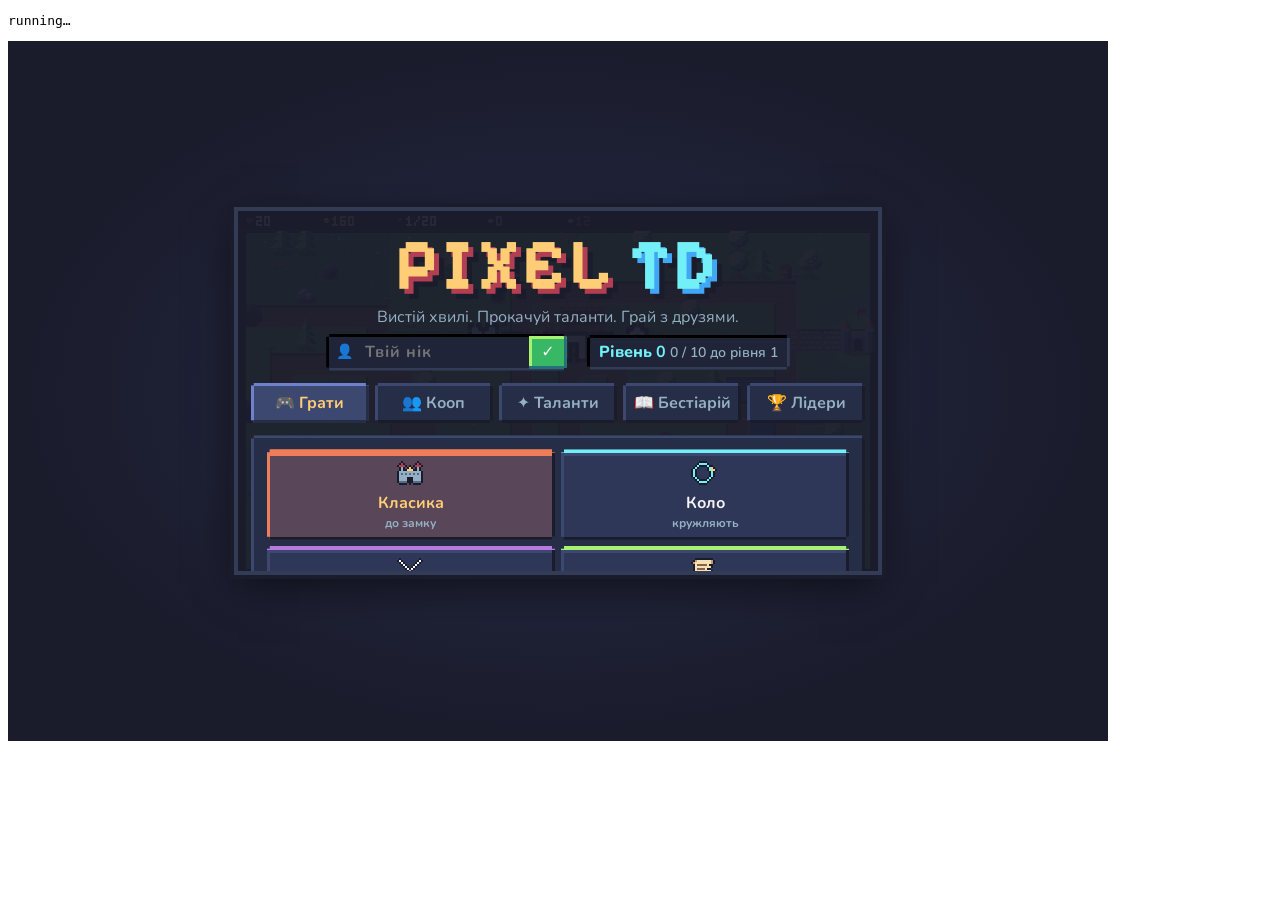
==== tests/client.html @ 10328fd1 "Campaign: the story addresses the player by nickname Lines to/from Тарас are written with {hero} (sa" ====
<!doctype html>
<meta charset="utf-8">
<title>Client smoke tests</title>
<pre id="out">running…</pre>
<iframe id="app" src="../index.html" style="width:1100px;height:700px;border:0"></iframe>
<script type="module">
// 1) pure unit tests of the network message validator and the command table
// 2) boots the real game in an iframe, walks lobby -> run -> menu -> resume and collects uncaught errors
import { validate } from '../src/client/protocol.js';
import { COMMANDS } from '../src/sim/commands.js';
import { createGame, step } from '../src/sim/sim.js';
import { SONGS, songFor } from '../src/audio.js';
import { HERO, hero } from '../src/say.js';
import { CAMPAIGN as CAMP } from '../src/sim/data.js';

const lines = [];
let failed = 0;
const check = (name, ok, extra = '') => { if (!ok) failed++; lines.push(`${ok ? 'PASS' : 'FAIL'} ${name} ${extra}`); };
const wait = (ms) => new Promise((r) => setTimeout(r, ms));

// ---- validator ----
HERO.name = ''; const heroDefault = hero('{hero}, будуй!'); HERO.name = 'Богдан';
check('story: {hero} becomes the nickname (Тарас without one)', heroDefault === 'Тарас, будуй!' && hero('{hero}, будуй!') === 'Богдан, будуй!');
check('story: no campaign line names Тарас directly', !JSON.stringify(CAMP.map((m) => m.story)).includes('Тарас'));
HERO.name = '';
check('music: every campaign mission has its own theme', new Set(CAMP.map((m) => songFor({ mission: m, season: m.season }))).size === CAMP.length && CAMP.every((m) => songFor({ mission: m }) === 'm' + m.id));
check('music: outside the campaign the season picks the theme', songFor({ season: 'winter' }) === 'winter' && songFor({ season: 'spring', mission: null }) === 'spring');
check('music: themes are well-formed', Object.values(SONGS).every((S) => S.bpm > 0 && S.chords.every((c) => c.length === 4) && (!S.drums || S.drums.length === 8)));
check('validate: garbage dropped', validate(null) === null && validate('x') === null && validate({}) === null && validate({ t: 'nope' }) === null);
check('validate: cmd with known type', validate({ t: 'cmd', cmd: { type: 'place', kind: 'arrow', tx: 1, ty: 2 } })?.cmd.type === 'place');
check('validate: cmd with unknown type dropped', validate({ t: 'cmd', cmd: { type: 'hack' } }) === null);
check('validate: cmd prototype keys dropped', validate({ t: 'cmd', cmd: { type: 'constructor' } }) === null && validate({ t: 'cmd', cmd: { type: '__proto__' } }) === null);
check('validate: tick needs cmds array', validate({ t: 'tick' }) === null && validate({ t: 'tick', cmds: [] })?.t === 'tick');
check('validate: hash needs integer tick and h', validate({ t: 'hash', tick: 100, h: 5 })?.h === 5 && validate({ t: 'hash', tick: 'x', h: 5 }) === null && validate({ t: 'hash', tick: 1 }) === null);
check('validate: desync', validate({ t: 'desync', tick: 200 })?.tick === 200 && validate({ t: 'desync' })?.tick === 0);
check('validate: too many cmds dropped', validate({ t: 'tick', cmds: Array.from({ length: 65 }, () => ({})) }) === null);
check('validate: cursor needs finite numbers', validate({ t: 'cursor', x: NaN, y: 1 }) === null && validate({ t: 'cursor', x: 5, y: 6 })?.x === 5);
check('validate: nick truncated', validate({ t: 'hello', nick: 'x'.repeat(100), v: 1 }).nick.length === 16);
check('validate: start needs seed+opts+idx', validate({ t: 'start', seed: 1 }) === null && validate({ t: 'start', seed: 1, opts: {}, idx: 1, v: 38 })?.t === 'start');
check('validate: roster capped', validate({ t: 'roster', list: [1, 2, 3, 4, 5] }) === null);

// ---- command table: every handler exists and bad input is ignored without throwing ----
const s = createGame(7, {});
const bad = [{ type: 'place', kind: 'arrow', tx: 1.5, ty: 2 }, { type: 'place', kind: 'arrow', tx: 'a', ty: null }, { type: 'move', id: 1, tx: NaN, ty: 0 },
  { type: 'meteor', x: NaN, y: 3 }, { type: 'wall', tx: 0.5, ty: 1 }, { type: 'constructor' }, { type: 'toString' }, null, 5, {}];
let threw = false;
try { step(s, bad); } catch (e) { threw = true; lines.push('  ' + e.stack); }
check('commands: malformed input ignored', !threw && s.towers.length === 0 && s.walls.length === 0);
check('commands: registry covers client commands', ['place', 'upgrade', 'evolve', 'sell', 'move', 'aura', 'clear', 'barrel', 'collect', 'nextWave', 'meteor', 'nova', 'wall', 'pick'].every((k) => typeof COMMANDS[k] === 'function'));

// ---- real UI boot ----
const errors = [];
const frame = document.getElementById('app');
frame.contentWindow.addEventListener('error', (e) => errors.push(e.message));
for (let i = 0; i < 100 && !(frame.contentDocument && frame.contentDocument.getElementById('menu') && frame.contentDocument.querySelector('.mode-tile')); i++) await wait(50);
const d = frame.contentDocument;
const q = (sel) => d.querySelector(sel);
const hidden = (id) => d.getElementById(id).classList.contains('hidden');
check('ui: menu shown on boot', !hidden('menu'));
check('ui: 4 mode tiles', d.querySelectorAll('.mode-tile').length === 4);
check('ui: talent tree rendered', d.querySelectorAll('.tv-col').length === 4);
check('ui: build bar + abilities', d.querySelectorAll('.tower-btn').length === 6 && d.querySelectorAll('.ability').length >= 3);
q('.mode-tile.mode-campaign').click();
await wait(100);
check('ui: campaign road', d.querySelectorAll('.camp-node').length === 10);
q('.mode-tile.mode-classic').click();
d.getElementById('playSolo').click();
await wait(400);
check('ui: run starts, menu hidden', hidden('menu'));
d.getElementById('next').click();
await wait(300);
// headless iframes starve requestAnimationFrame, so drive the fixed-step loop by hand
const A = await frame.contentWindow.eval("import('/src/client/app.js')");
const L = await frame.contentWindow.eval("import('/src/client/loop.js')");
const t0 = frame.contentWindow.performance.now();
for (let i = 1; i <= 40; i++) L.simulate(t0 + i * 50);
check('ui: wave started', A.app.state.wave >= 1, 'wave=' + A.app.state.wave + ' tick=' + A.app.state.tick);
d.getElementById('toMenu').click();
await wait(600);
check('ui: back to menu with resume', !hidden('menu') && !hidden('resume'), 'menu hidden=' + hidden('menu') + ' resume hidden=' + hidden('resume') + ' running=' + A.app.running);
d.getElementById('resume').click();
await wait(600);
check('ui: resume hides menu', hidden('menu'));
// run summary: the loop counts events; a boss kill ends up in the bestiary at the end of the run
const S = await frame.contentWindow.eval("import('/src/client/summary.js')");
check('summary: counts the running game', S.summary.kills === A.app.state.kills, `summary=${S.summary.kills} state=${A.app.state.kills}`);
S.collect([{ type: 'bossSpawn', bk: 'kvak' }, { type: 'death', kind: 'boss', bk: 'kvak', by: 'arrow', p: 0 }]);
check('summary: boss + kill by family', S.summary.bossesKilled.includes('kvak') && S.summary.byFamily.arrow >= 1);
d.getElementById('toMenu').click();
await wait(300);
d.querySelector('.menu-tabs [data-tab="bestiary"]').click();
await wait(100);
check('ui: bestiary shows every boss', d.querySelectorAll('.bst-card').length === Object.keys((await frame.contentWindow.eval("import('/src/sim/data.js')")).BOSSES).length, 'cards=' + d.querySelectorAll('.bst-card').length);
check('ui: no uncaught errors', errors.length === 0, errors.join(' | '));

lines.push('');
lines.push(failed ? `${failed} FAILED` : 'ALL PASSED');
document.getElementById('out').textContent = lines.join('\n');
</script>
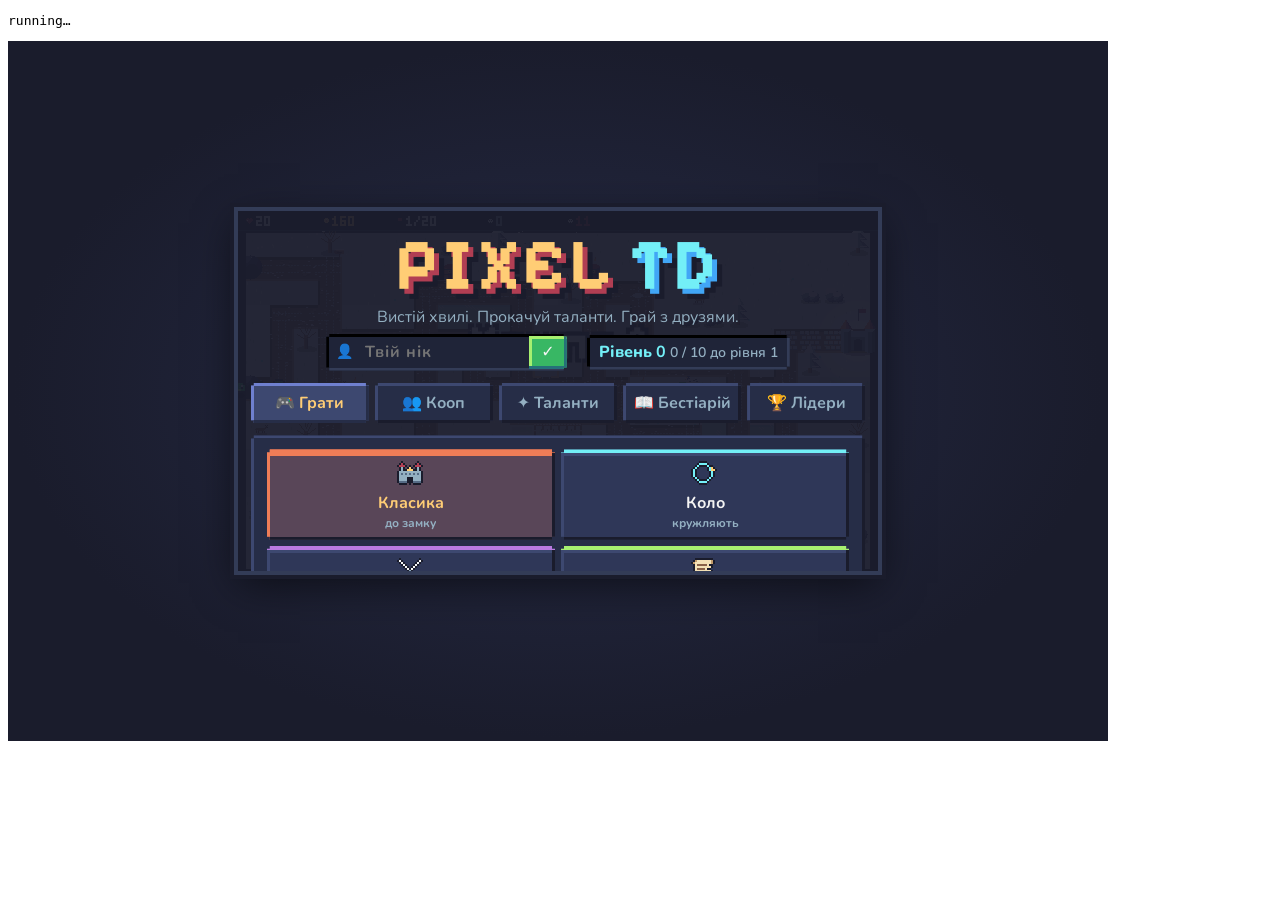
==== commit 71c79bfa: "Unique soft 8-bit shot sounds for every tower and evolution 15 layered voices (bow twang, sniper cra" ====
--- a/tests/client.html
+++ b/tests/client.html
@@ -9,7 +9,8 @@
 import { validate } from '../src/client/protocol.js';
 import { COMMANDS } from '../src/sim/commands.js';
 import { createGame, step } from '../src/sim/sim.js';
-import { SONGS, songFor } from '../src/audio.js';
+import { SONGS, songFor, SHOTS, Sfx } from '../src/audio.js';
+import { TOWERS as TW } from '../src/sim/data.js';
 import { HERO, hero } from '../src/say.js';
 import { CAMPAIGN as CAMP } from '../src/sim/data.js';
 
@@ -23,6 +24,8 @@
 check('story: {hero} becomes the nickname (Тарас without one)', heroDefault === 'Тарас, будуй!' && hero('{hero}, будуй!') === 'Богдан, будуй!');
 check('story: no campaign line names Тарас directly', !JSON.stringify(CAMP.map((m) => m.story)).includes('Тарас'));
 HERO.name = '';
+check('sfx: every shooting tower has its own shot sound', Object.keys(TW).filter((k) => !TW[k].support).every((k) => SHOTS[k]) && new Set(Object.values(SHOTS).map((v) => JSON.stringify(v))).size === Object.keys(SHOTS).length);
+{ const fx = new Sfx(); let err = ''; try { fx.ctx = new OfflineAudioContext(1, 44100, 44100); fx.noiseBuf = fx.ctx.createBuffer(1, 4410, 44100); for (const k of Object.keys(SHOTS)) fx.shot(k); } catch (e) { err = e.message; } check('sfx: every shot synthesises without errors', !err, err); }
 check('music: every campaign mission has its own theme', new Set(CAMP.map((m) => songFor({ mission: m, season: m.season }))).size === CAMP.length && CAMP.every((m) => songFor({ mission: m }) === 'm' + m.id));
 check('music: outside the campaign the season picks the theme', songFor({ season: 'winter' }) === 'winter' && songFor({ season: 'spring', mission: null }) === 'spring');
 check('music: themes are well-formed', Object.values(SONGS).every((S) => S.bpm > 0 && S.chords.every((c) => c.length === 4) && (!S.drums || S.drums.length === 8)));
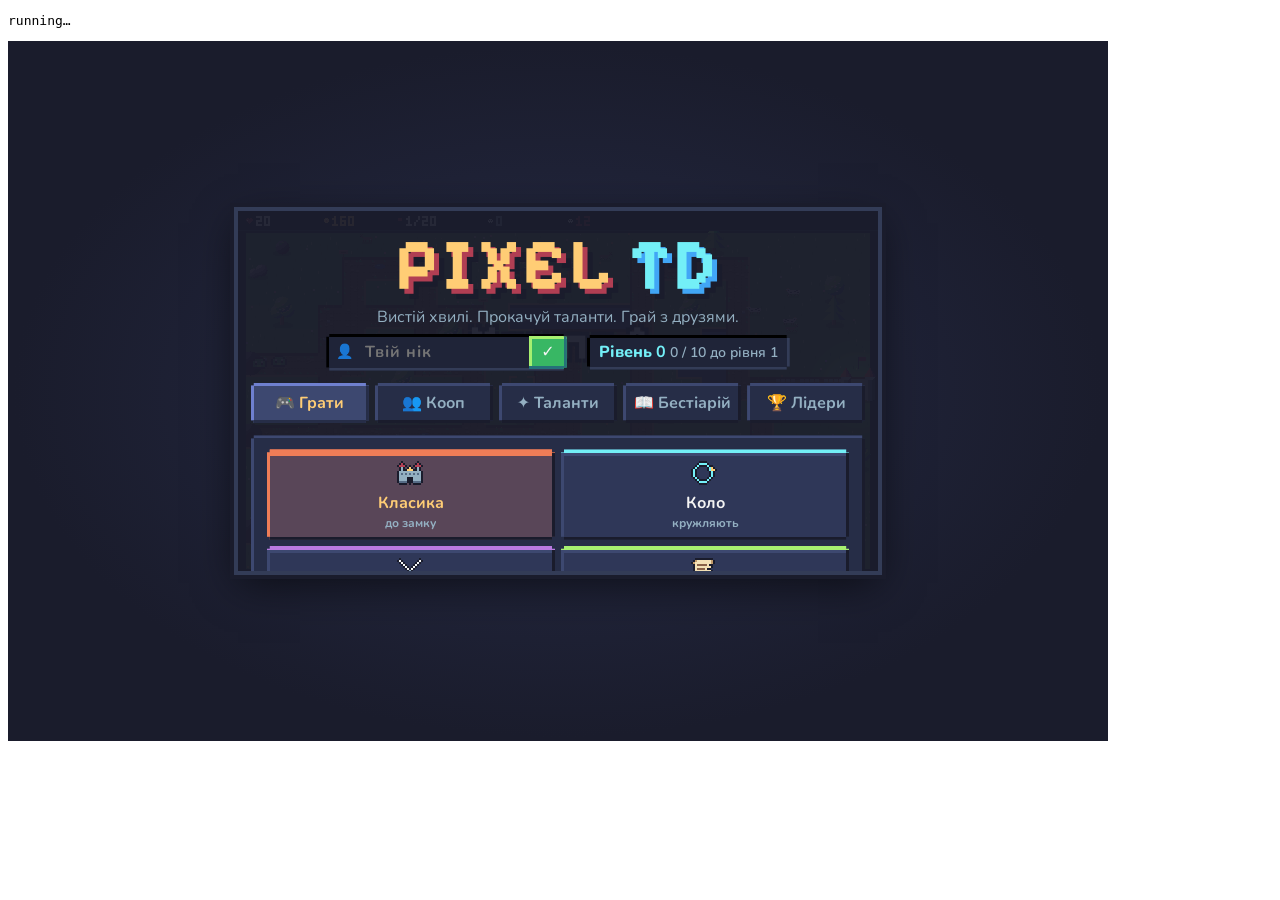
==== commit 12ff271e: "Spore tower: Грибниця with Чумна хмара and Споровий вибух evolutions - Poison stacks (ignore armour)" ====
--- a/tests/client.html
+++ b/tests/client.html
@@ -62,7 +62,7 @@
 check('ui: menu shown on boot', !hidden('menu'));
 check('ui: 4 mode tiles', d.querySelectorAll('.mode-tile').length === 4);
 check('ui: talent tree rendered', d.querySelectorAll('.tv-col').length === 4);
-check('ui: build bar + abilities', d.querySelectorAll('.tower-btn').length === 6 && d.querySelectorAll('.ability').length >= 3);
+check('ui: build bar + abilities', d.querySelectorAll('.tower-btn').length === 7 &&d.querySelectorAll('.ability').length >= 3);
 q('.mode-tile.mode-campaign').click();
 await wait(100);
 check('ui: campaign road', d.querySelectorAll('.camp-node').length === 10);
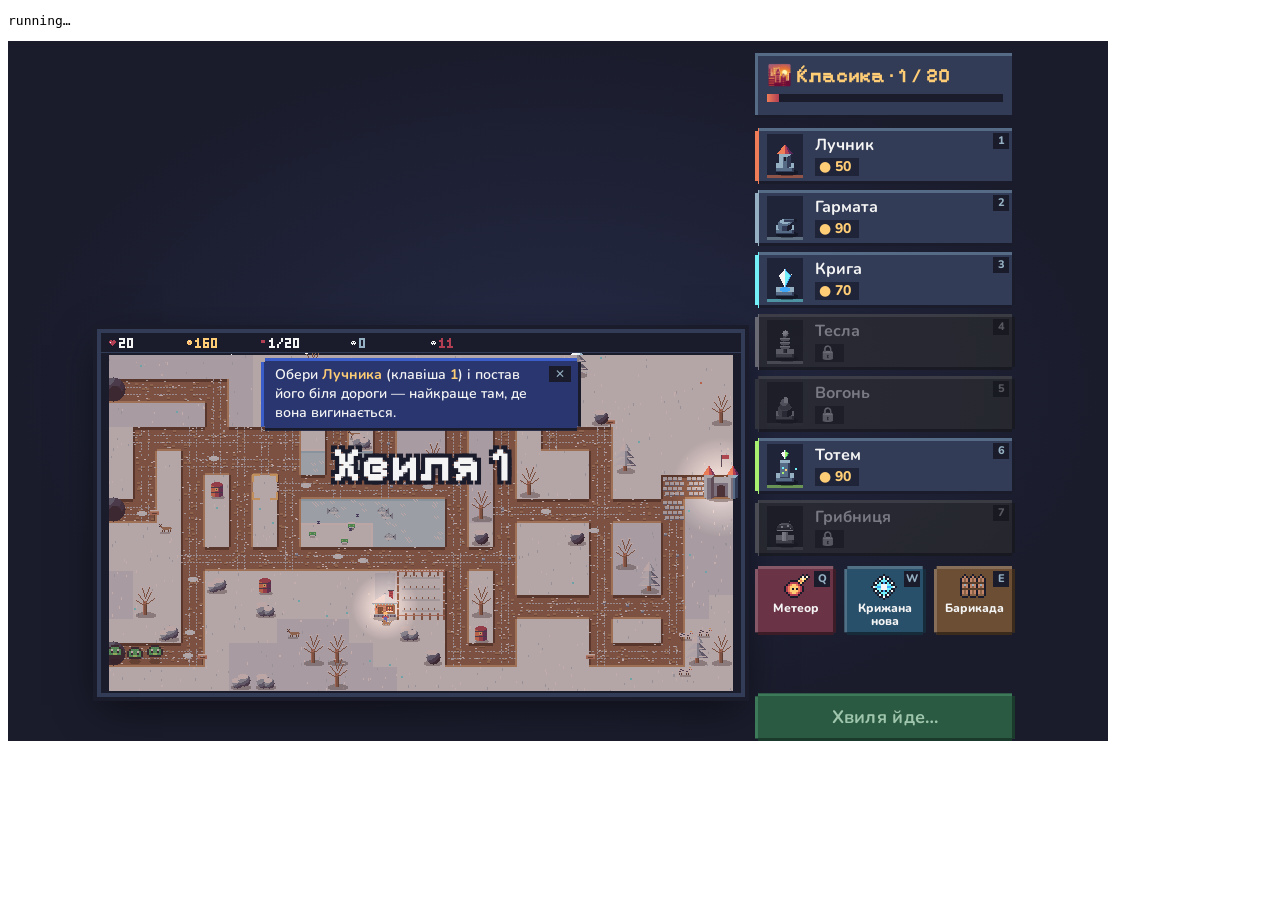
==== commit ea3d4f5a: "Fix: tower popup hung over the end screen and the next level The popup only refreshes during a run, " ====
--- a/tests/client.html
+++ b/tests/client.html
@@ -84,6 +84,25 @@
 d.getElementById('resume').click();
 await wait(600);
 check('ui: resume hides menu', hidden('menu'));
+// tower popup must not hang over the end screen / the next level
+{
+  const s = A.app.state, P = await frame.contentWindow.eval("import('/src/client/ui/popup.js')"), SS = await frame.contentWindow.eval("import('/src/client/session.js')");
+  s.players[0].gold = 999;
+  let spot = null;
+  for (let ty = 0; ty < 14 && !spot; ty++) for (let tx = 0; tx < 26 && !spot; tx++) if (!s.map.tiles.has(tx + ',' + ty) && !s.obstacles.some((o) => o.tx === tx && o.ty === ty) && (await frame.contentWindow.eval("import('/src/sim/sim.js')")).canPlace(s, tx, ty)) spot = [tx, ty];
+  SS.send({ type: 'place', kind: 'arrow', tx: spot[0], ty: spot[1] });
+  L.simulate(t0 + 41 * 50 + 1000);
+  A.ui.selected = 't' + s.towers[s.towers.length - 1].id;
+  P.updatePop();
+  const shown = !d.getElementById('pop').classList.contains('hidden');
+  A.bus.emit('run:end', { won: false, earned: 0, record: false, level: 1, levelUp: false });
+  check('ui: tower popup closes when the run ends', shown && d.getElementById('pop').classList.contains('hidden') && !A.ui.selected, `shown=${shown}`);
+  A.ui.selected = 't' + s.towers[s.towers.length - 1].id; P.updatePop();
+  A.bus.emit('run:start');
+  P.updatePop();
+  check('ui: and when the next level starts', d.getElementById('pop').classList.contains('hidden'));
+  d.getElementById('modal').classList.add('hidden');
+}
 // run summary: the loop counts events; a boss kill ends up in the bestiary at the end of the run
 const S = await frame.contentWindow.eval("import('/src/client/summary.js')");
 check('summary: counts the running game', S.summary.kills === A.app.state.kills, `summary=${S.summary.kills} state=${A.app.state.kills}`);
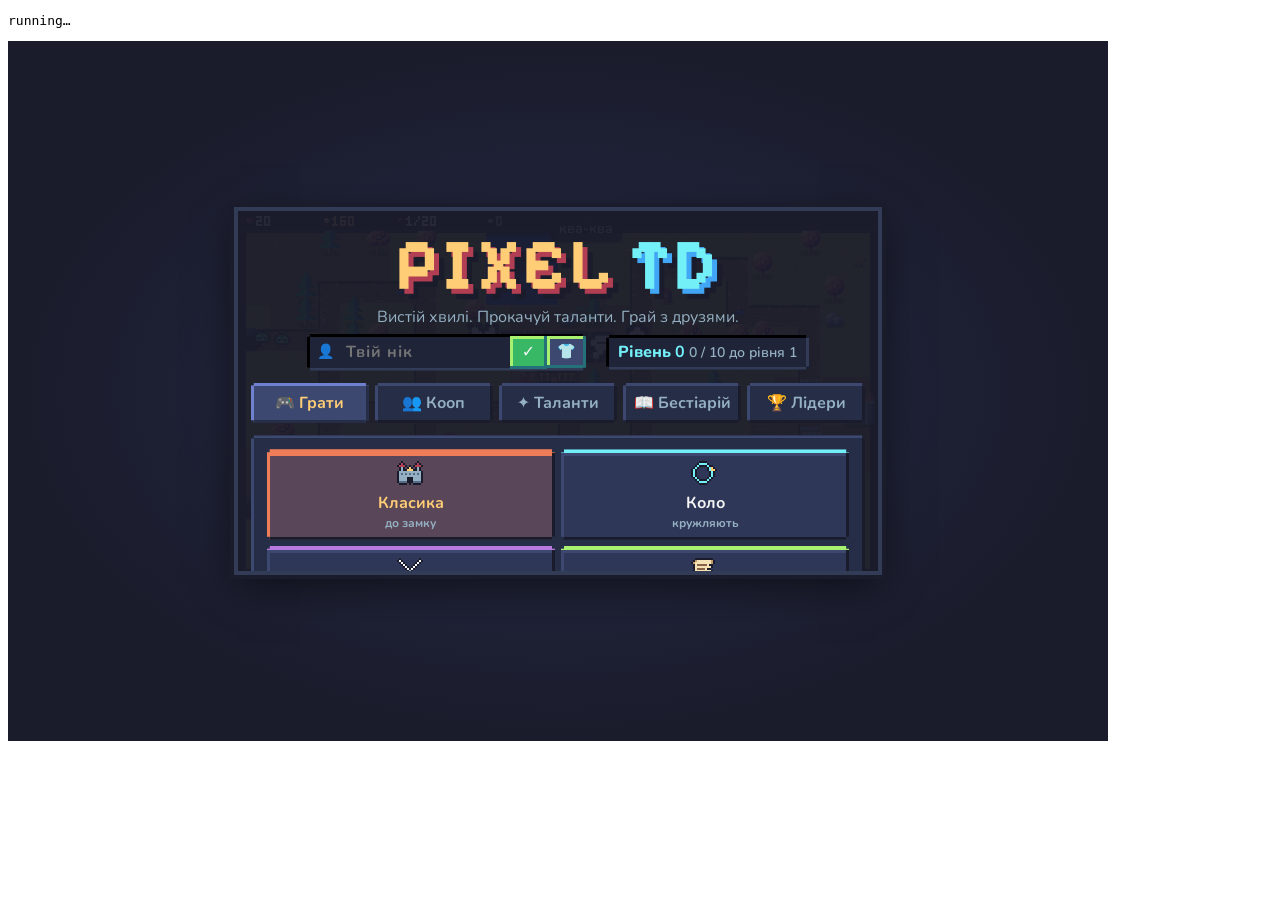
==== commit 556f1bbe: "Avatar editor (wardrobe) and leaderboard podium with avatars Player avatar: 10 cosmetic choices, 16x" ====
--- a/tests/client.html
+++ b/tests/client.html
@@ -30,6 +30,8 @@
 check('music: outside the campaign the season picks the theme', songFor({ season: 'winter' }) === 'winter' && songFor({ season: 'spring', mission: null }) === 'spring');
 check('music: themes are well-formed', Object.values(SONGS).every((S) => S.bpm > 0 && S.chords.every((c) => c.length === 4) && (!S.drums || S.drums.length === 8)));
 check('validate: garbage dropped', validate(null) === null && validate('x') === null && validate({}) === null && validate({ t: 'nope' }) === null);
+check('validate: hello avatar must be a clean code', validate({ t: 'hello', nick: 'a', v: 1, avatar: '0.1.0.1.0.8.0.6.0.0' }).avatar === '0.1.0.1.0.8.0.6.0.0' && validate({ t: 'hello', nick: 'a', v: 1, avatar: '<script>' }).avatar === '' && validate({ t: 'hello', nick: 'a', v: 1 }).avatar === '');
+check('validate: roster keeps only clean avatars', validate({ t: 'roster', list: [{ slot: 0, nick: 'a', idx: 0, avatar: '0.1.0.1.0.8.0.6.0.0' }, { slot: 1, nick: 'b', idx: 1, avatar: 'x'.repeat(40) }] }).list.map((r) => r.avatar).join('|') === '0.1.0.1.0.8.0.6.0.0|');
 check('validate: cmd with known type', validate({ t: 'cmd', cmd: { type: 'place', kind: 'arrow', tx: 1, ty: 2 } })?.cmd.type === 'place');
 check('validate: cmd with unknown type dropped', validate({ t: 'cmd', cmd: { type: 'hack' } }) === null);
 check('validate: cmd prototype keys dropped', validate({ t: 'cmd', cmd: { type: 'constructor' } }) === null && validate({ t: 'cmd', cmd: { type: '__proto__' } }) === null);
@@ -63,6 +65,16 @@
 check('ui: 4 mode tiles', d.querySelectorAll('.mode-tile').length === 4);
 check('ui: talent tree rendered', d.querySelectorAll('.tv-col').length === 4);
 check('ui: build bar + abilities', d.querySelectorAll('.tower-btn').length === 7 &&d.querySelectorAll('.ability').length >= 3);
+// wardrobe: opens from the 👕 button, a part can be tried on, saving stores the look and returns to «Грати»
+d.getElementById('wardrobeBtn').click();
+await wait(100);
+check('wardrobe: mirror and 10 category tabs', !!d.getElementById('wrBig') && d.querySelectorAll('.wr-tabs button').length === 10);
+d.querySelector('.wr-opt:not(.on):not(.locked)').click();
+await wait(60);
+d.getElementById('wrSave').click();
+await wait(100);
+const savedMeta = JSON.parse(frame.contentWindow.localStorage.getItem('pixeltd-meta-v2') || '{}');
+check('wardrobe: save stores the avatar and returns to the menu', !!(savedMeta.avatar && savedMeta.avatar.set && /^[0-9a-z.]+$/.test(savedMeta.avatar.code)) && !d.querySelector('.menu-tab[data-tab="play"]').classList.contains('hidden'), JSON.stringify(savedMeta.avatar));
 q('.mode-tile.mode-campaign').click();
 await wait(100);
 check('ui: campaign road', d.querySelectorAll('.camp-node').length === 10);
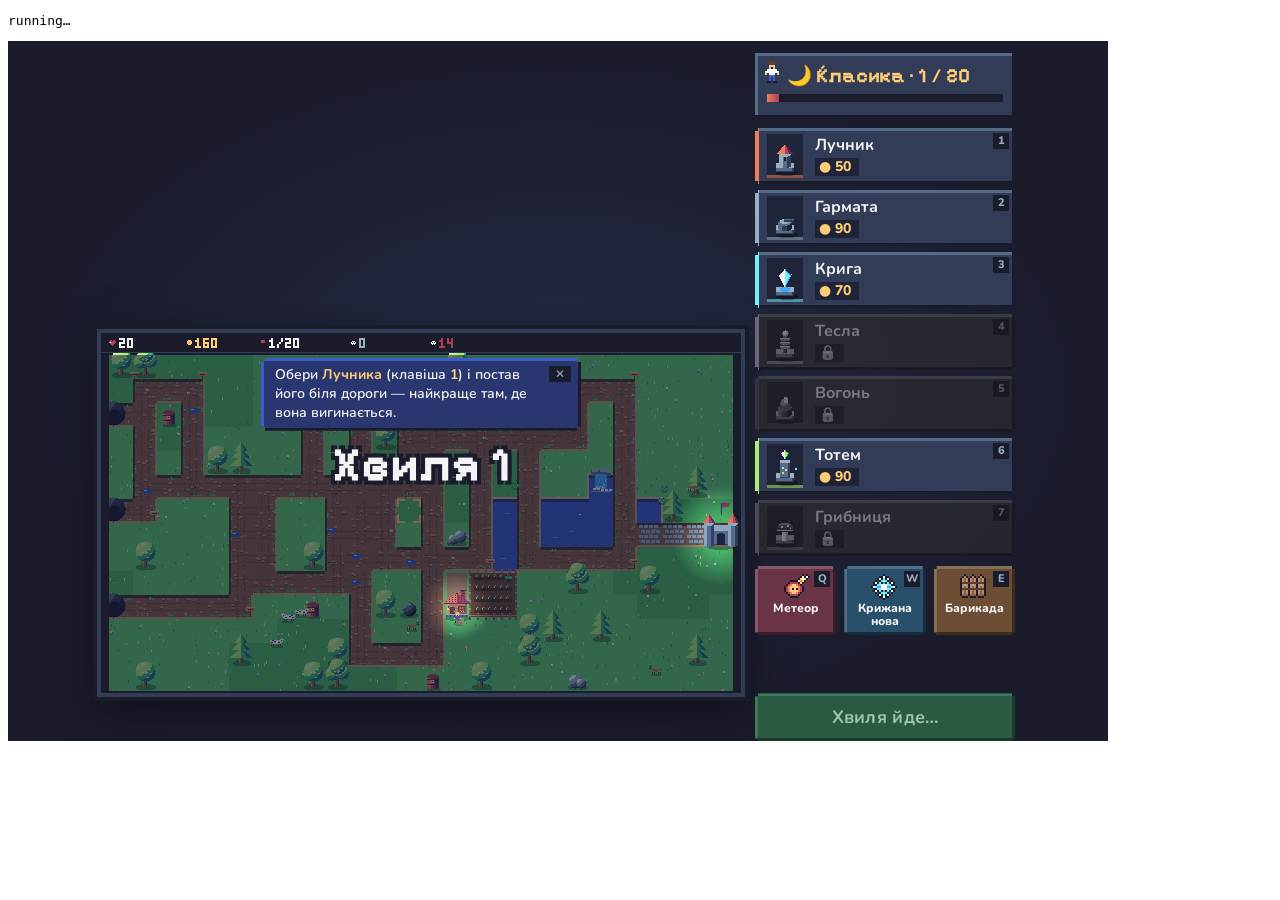
==== commit 9758e9cf: "Fix: hero card and HUD avatar always showed the default look portrait()/mini() take a spec object; t" ====
--- a/tests/client.html
+++ b/tests/client.html
@@ -96,6 +96,16 @@
 d.getElementById('resume').click();
 await wait(600);
 check('ui: resume hides menu', hidden('menu'));
+// the hero card shows the saved look (regression: the code string used to be drawn as the default look)
+{
+  const hero = () => d.querySelector('#heroAv canvas').toDataURL();
+  const before = hero();
+  const M = A.meta, old = M.avatar;
+  M.avatar = { code: '1.3.0.1.1.2.0.6.1.0', set: true };
+  A.bus.emit('avatar:saved');
+  check('ui: hero card redraws with the saved avatar', hero() !== before);
+  M.avatar = old; A.bus.emit('avatar:saved');
+}
 // tower popup must not hang over the end screen / the next level
 {
   const s = A.app.state, P = await frame.contentWindow.eval("import('/src/client/ui/popup.js')"), SS = await frame.contentWindow.eval("import('/src/client/session.js')");
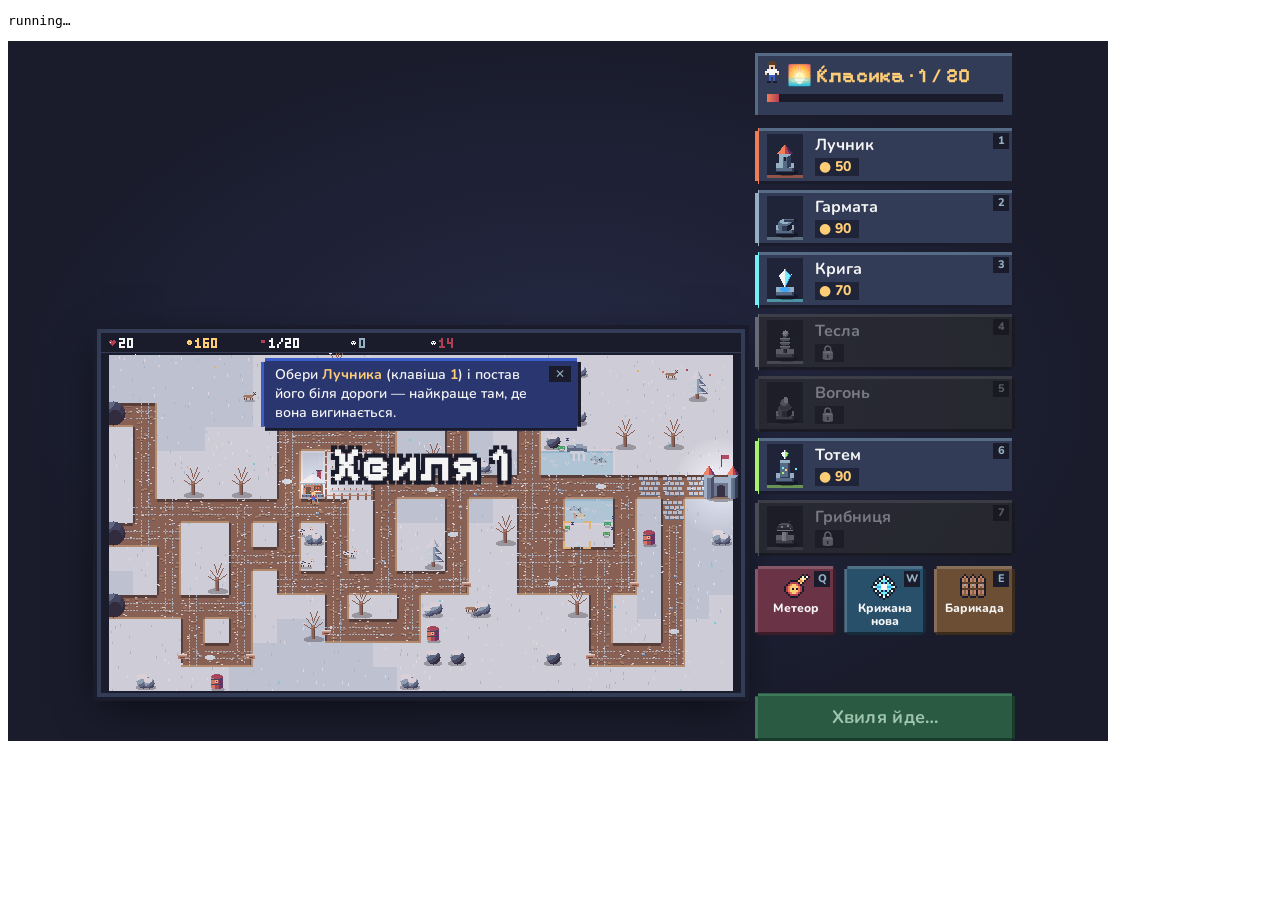
==== commit 6da0408b: "Casino mode; Кирилло runs 5 s Casino: a 60-wave circle where you cannot build. Spin the reel for gol" ====
--- a/tests/client.html
+++ b/tests/client.html
@@ -62,7 +62,7 @@
 const q = (sel) => d.querySelector(sel);
 const hidden = (id) => d.getElementById(id).classList.contains('hidden');
 check('ui: menu shown on boot', !hidden('menu'));
-check('ui: 4 mode tiles', d.querySelectorAll('.mode-tile').length === 4);
+check('ui: 5 mode tiles (incl. casino)', d.querySelectorAll('.mode-tile').length === 5);
 check('ui: talent tree rendered', d.querySelectorAll('.tv-col').length === 4);
 check('ui: build bar + abilities', d.querySelectorAll('.tower-btn').length === 7 &&d.querySelectorAll('.ability').length >= 3);
 // wardrobe: opens from the 👕 button, a part can be tried on, saving stores the look and returns to «Грати»
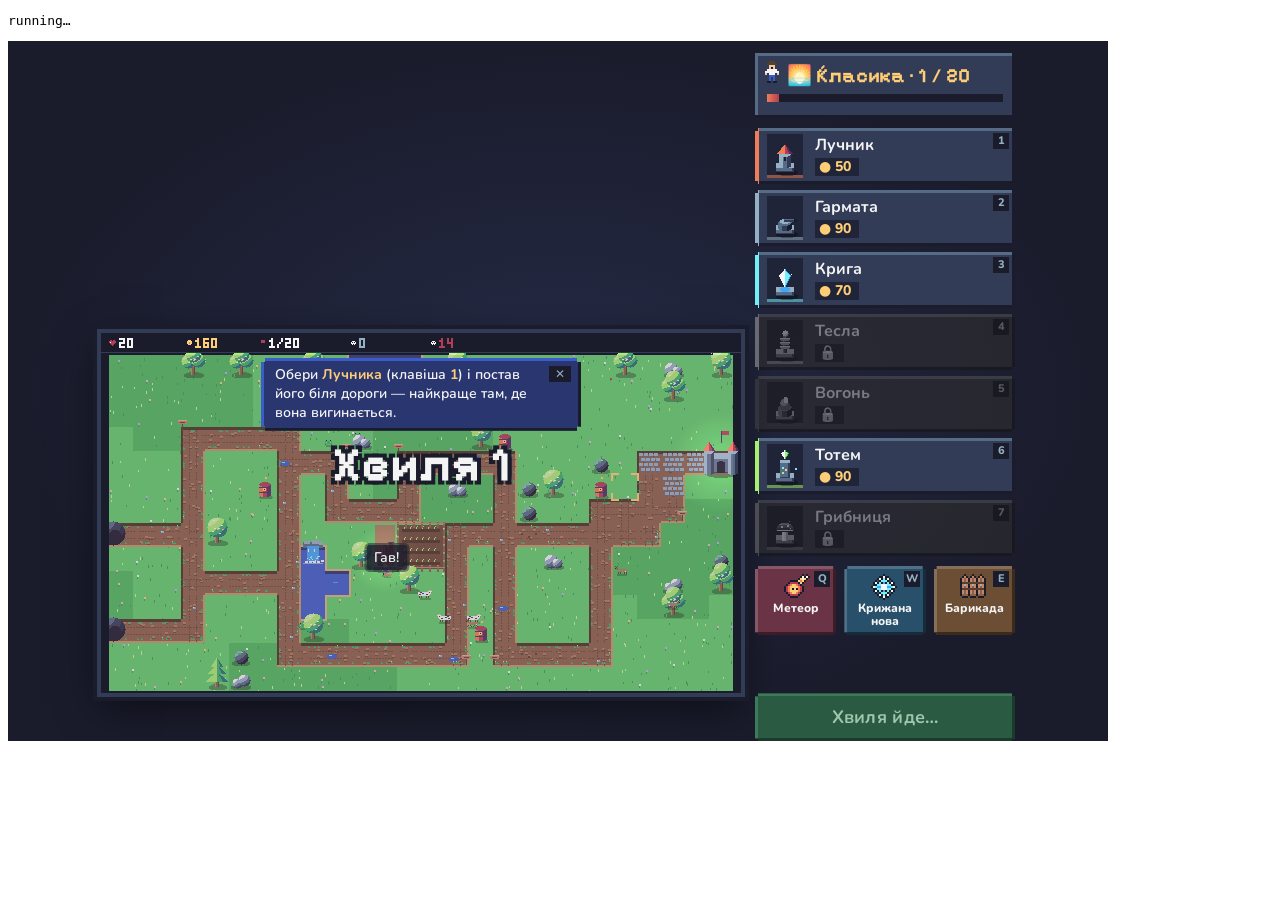
==== commit 6b5aed92: "Campaign intro: a ~24 s story in six animated pixel scenes Shown when switching to the campaign tile" ====
--- a/tests/client.html
+++ b/tests/client.html
@@ -78,6 +78,10 @@
 q('.mode-tile.mode-campaign').click();
 await wait(100);
 check('ui: campaign road', d.querySelectorAll('.camp-node').length === 10);
+check('ui: choosing the campaign plays its short story', !!d.getElementById('campIntro'));
+d.querySelector('#campIntro .ci-skip')?.click();
+await wait(50);
+check('ui: the story can be skipped', !d.getElementById('campIntro'));
 q('.mode-tile.mode-classic').click();
 d.getElementById('playSolo').click();
 await wait(400);
